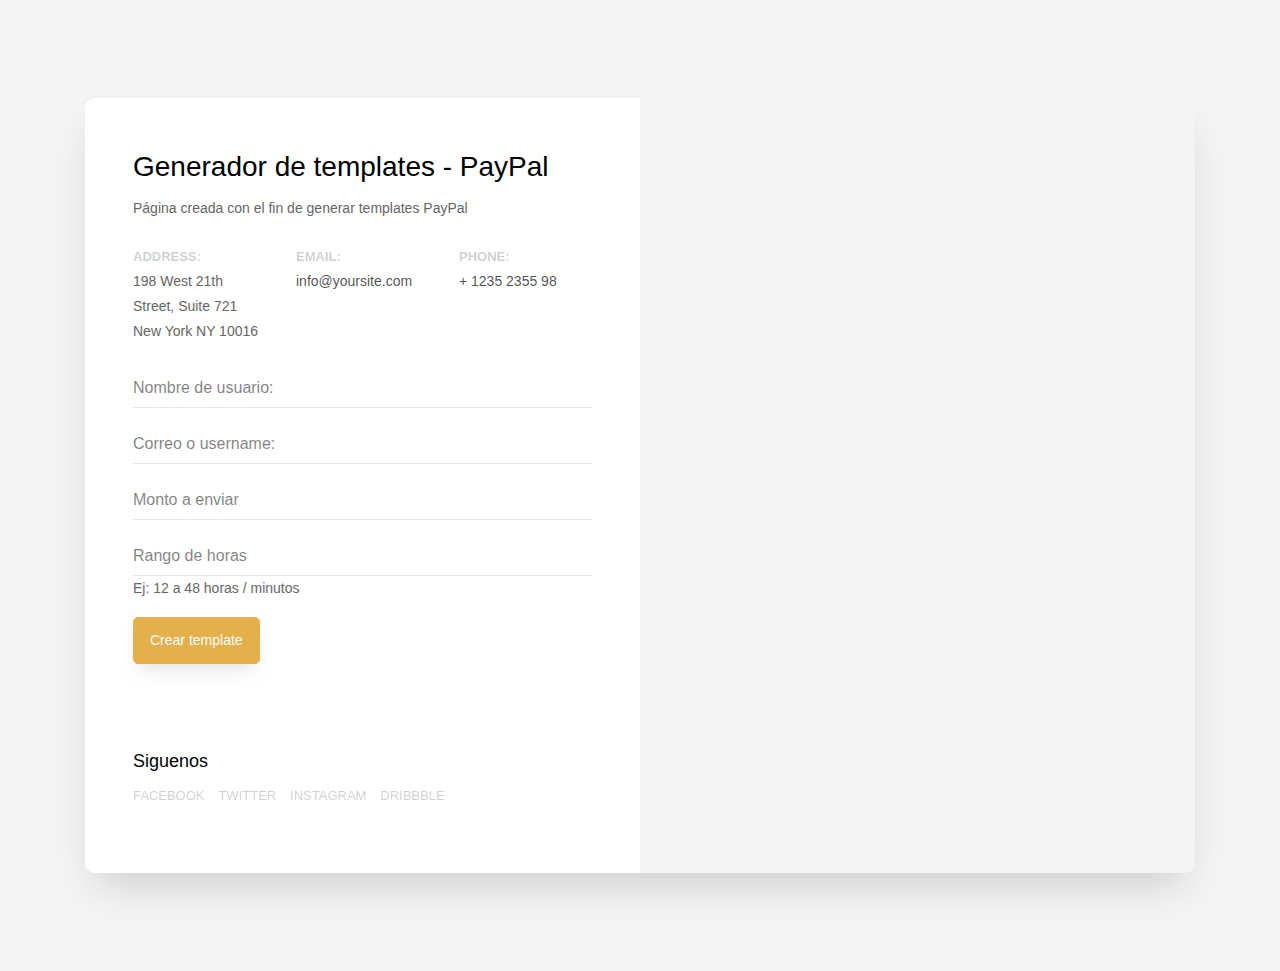
==== public/index.html @ 86dbca86 "Inclusión Firebase + correccion de pagina" ====
<!doctype html>
<html lang="en">
  <head>
  	<title>Generador de templates - PayPal</title>
    <meta charset="utf-8">
    <meta name="viewport" content="width=device-width, initial-scale=1, shrink-to-fit=no">

	<link href='https://fonts.googleapis.com/css?family=Roboto:400,100,300,700' rel='stylesheet' type='text/css'>

	<link rel="stylesheet" href="https://stackpath.bootstrapcdn.com/font-awesome/4.7.0/css/font-awesome.min.css">
	
	<link rel="stylesheet" href="css/style.css">

	</head>
	<body>
	<section class="ftco-section">
		<div class="container">
			<div class="row justify-content-center">
				<div class="col-md-12">
					<div class="wrapper">
						<div class="row no-gutters">
							<div class="col-lg-6">
								<div class="contact-wrap w-100 p-md-5 p-4">
									<h3>Generador de templates - PayPal</h3>
									<p class="mb-4">Página creada con el fin de generar templates PayPal</p>
									<div id="form-message-warning" class="mb-4"></div> 
				      		<div id="form-message-success" class="mb-4">
				            Your message was sent, thank you!
				      		</div>
									<div class="row mb-4">
										<div class="col-md-4">
											<div class="dbox w-100 d-flex align-items-start">
						        		<div class="text">
							            <p><span>Address:</span> 198 West 21th Street, Suite 721 New York NY 10016</p>
							          </div>
						          </div>
										</div>
										<div class="col-md-4">
											<div class="dbox w-100 d-flex align-items-start">
						        		<div class="text">
							            <p><span>Email:</span> <a href="mailto:info@yoursite.com">info@yoursite.com</a></p>
							          </div>
						          </div>
										</div>
										<div class="col-md-4">
											<div class="dbox w-100 d-flex align-items-start">
						        		<div class="text">
							            <p><span>Phone:</span> <a href="tel://1234567920">+ 1235 2355 98</a></p>
							          </div>
						          </div>
										</div>
									</div>
									<form method="" id="contactForm" name="contactForm" class="contactForm">
										<div class="row">
											<div class="col-md-12">
												<div class="form-group">
													<input type="text" class="form-control" name="nombre" id="nombre" placeholder="Nombre de usuario:">
												</div>
											</div>
											<div class="col-md-12"> 
												<div class="form-group">
													<input type="text" class="form-control" name="email" id="email" placeholder="Correo o username:">
												</div>
											</div>
											<div class="col-md-12">
												<div class="form-group">
													<input type="number" class="form-control" name="monto" id="monto" placeholder="Monto a enviar">
												</div>
											</div>
											<div class="col-md-12">
												<div class="form-group">
													<input type="text" class="form-control" name="rangoTiempo" id="rangoTiempo" placeholder="Rango de horas">
													<p><span>Ej: 12 a 48 horas / minutos</span></p>
												</div>
											</div>
											<!-- <div class="col-md-12">
												<div class="form-group">
													<textarea name="message" class="form-control" id="message" cols="30" rows="4" placeholder="Create a message here"></textarea>
												</div>
											</div> -->
											<div class="col-md-12">
												<div class="form-group">
													<input type="submit" value="Crear template" class="btn btn-primary">
													<!-- <a href="PagoEnviado.html" target="_blank"><input type="button" value="Crear template" class="btn btn-primary"></a> -->
													<div class="submitting"></div>
												</div>
											</div>
										</div>
									</form>
									<div class="w-100 social-media mt-5">
										<h3>Siguenos</h3>
										<p>
											<a href="#">Facebook</a>
											<a href="#">Twitter</a>
											<a href="#">Instagram</a>
											<a href="#">Dribbble</a>
										</p>
									</div>
								</div>
							</div>
							<div class="col-lg-6 d-flex align-items-stretch">
								<div class="info-wrap w-100 p-5 img" style="background-image: url(https://images.unsplash.com/photo-1648091854674-59abf26bbf39?ixlib=rb-4.0.3&ixid=MnwxMjA3fDB8MHxwaG90by1wYWdlfHx8fGVufDB8fHx8&auto=format&fit=crop&w=1900&q=80);">
			          </div>
							</div>
						</div>
					</div>
				</div>
			</div>
		</div>
	</section>

	<script src="js/jquery.min.js"></script>
  <script src="js/popper.js"></script>
  <script src="js/bootstrap.min.js"></script>
  <script src="js/jquery.validate.min.js"></script>
  <script src="js/main.js"></script>

	</body>
</html>
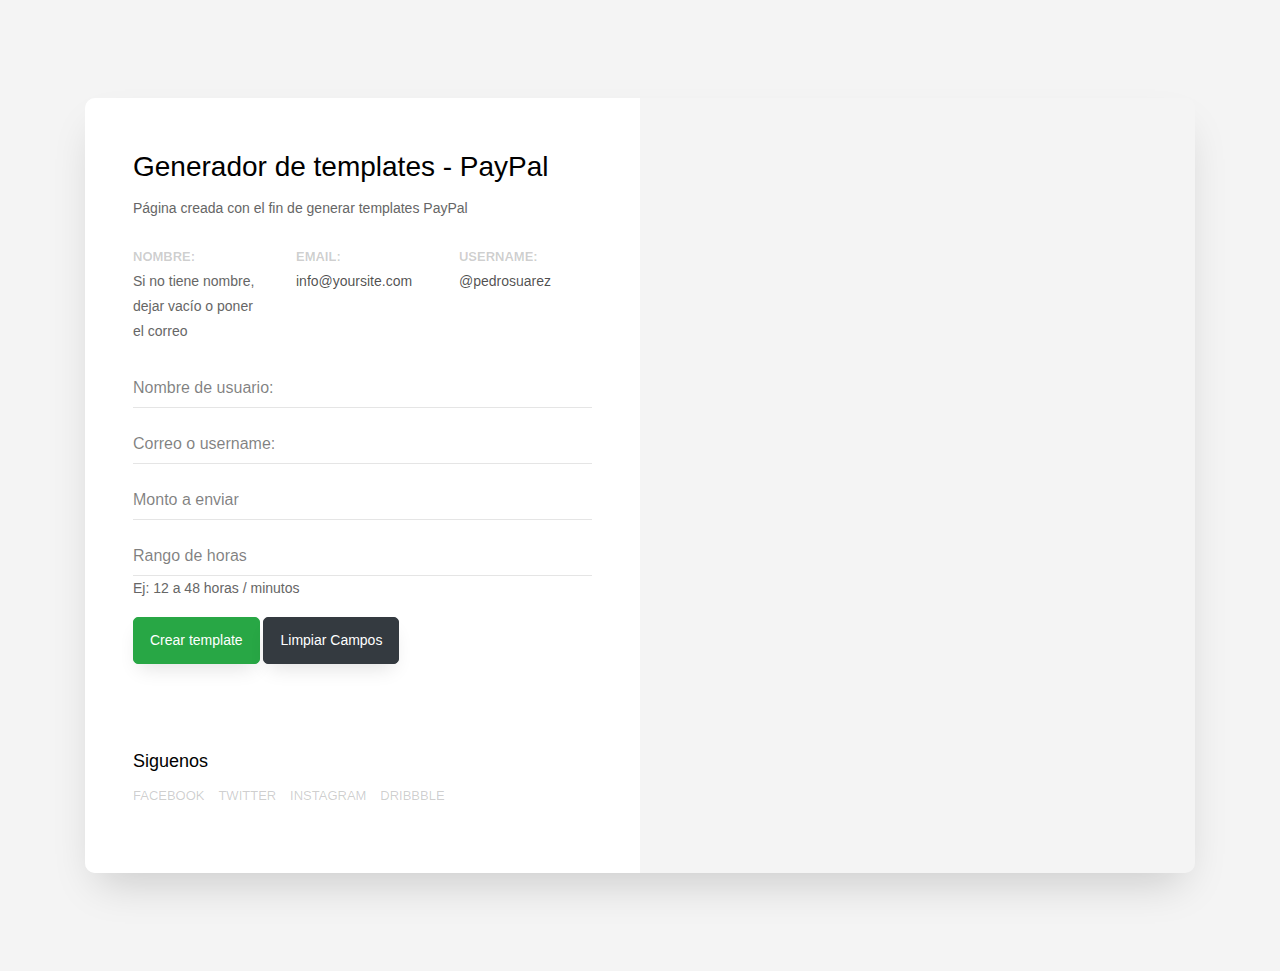
==== commit add70d22: "Update index.html" ====
--- a/public/index.html
+++ b/public/index.html
@@ -24,16 +24,16 @@
 									<h3>Generador de templates - PayPal</h3>
 									<p class="mb-4">Página creada con el fin de generar templates PayPal</p>
 									<div id="form-message-warning" class="mb-4"></div> 
-				      		<div id="form-message-success" class="mb-4">
-				            Your message was sent, thank you!
-				      		</div>
+									<div id="form-message-success" class="mb-4">
+										Your message was sent, thank you!
+									</div>
 									<div class="row mb-4">
 										<div class="col-md-4">
 											<div class="dbox w-100 d-flex align-items-start">
 						        		<div class="text">
-							            <p><span>Address:</span> 198 West 21th Street, Suite 721 New York NY 10016</p>
+							            <p><span>Nombre:</span> Si no tiene nombre, dejar vacío o poner el correo</p>
 							          </div>
-						          </div>
+									</div>
 										</div>
 										<div class="col-md-4">
 											<div class="dbox w-100 d-flex align-items-start">
@@ -45,7 +45,7 @@
 										<div class="col-md-4">
 											<div class="dbox w-100 d-flex align-items-start">
 						        		<div class="text">
-							            <p><span>Phone:</span> <a href="tel://1234567920">+ 1235 2355 98</a></p>
+							            <p><span>Username:</span> <a href="tel://1234567920">@pedrosuarez</a></p>
 							          </div>
 						          </div>
 										</div>
@@ -80,7 +80,8 @@
 											</div> -->
 											<div class="col-md-12">
 												<div class="form-group">
-													<input type="submit" value="Crear template" class="btn btn-primary">
+													<input type="submit" value="Crear template" class="btn btn-success">
+													<a onclick="limpiarCampos()" class="btn btn-dark" style="color: white;">Limpiar Campos</a>
 													<!-- <a href="PagoEnviado.html" target="_blank"><input type="button" value="Crear template" class="btn btn-primary"></a> -->
 													<div class="submitting"></div>
 												</div>
@@ -109,12 +110,11 @@
 		</div>
 	</section>
 
-	<script src="js/jquery.min.js"></script>
+  <script src="js/jquery.min.js"></script>
   <script src="js/popper.js"></script>
   <script src="js/bootstrap.min.js"></script>
   <script src="js/jquery.validate.min.js"></script>
   <script src="js/main.js"></script>
-
 	</body>
 </html>
 
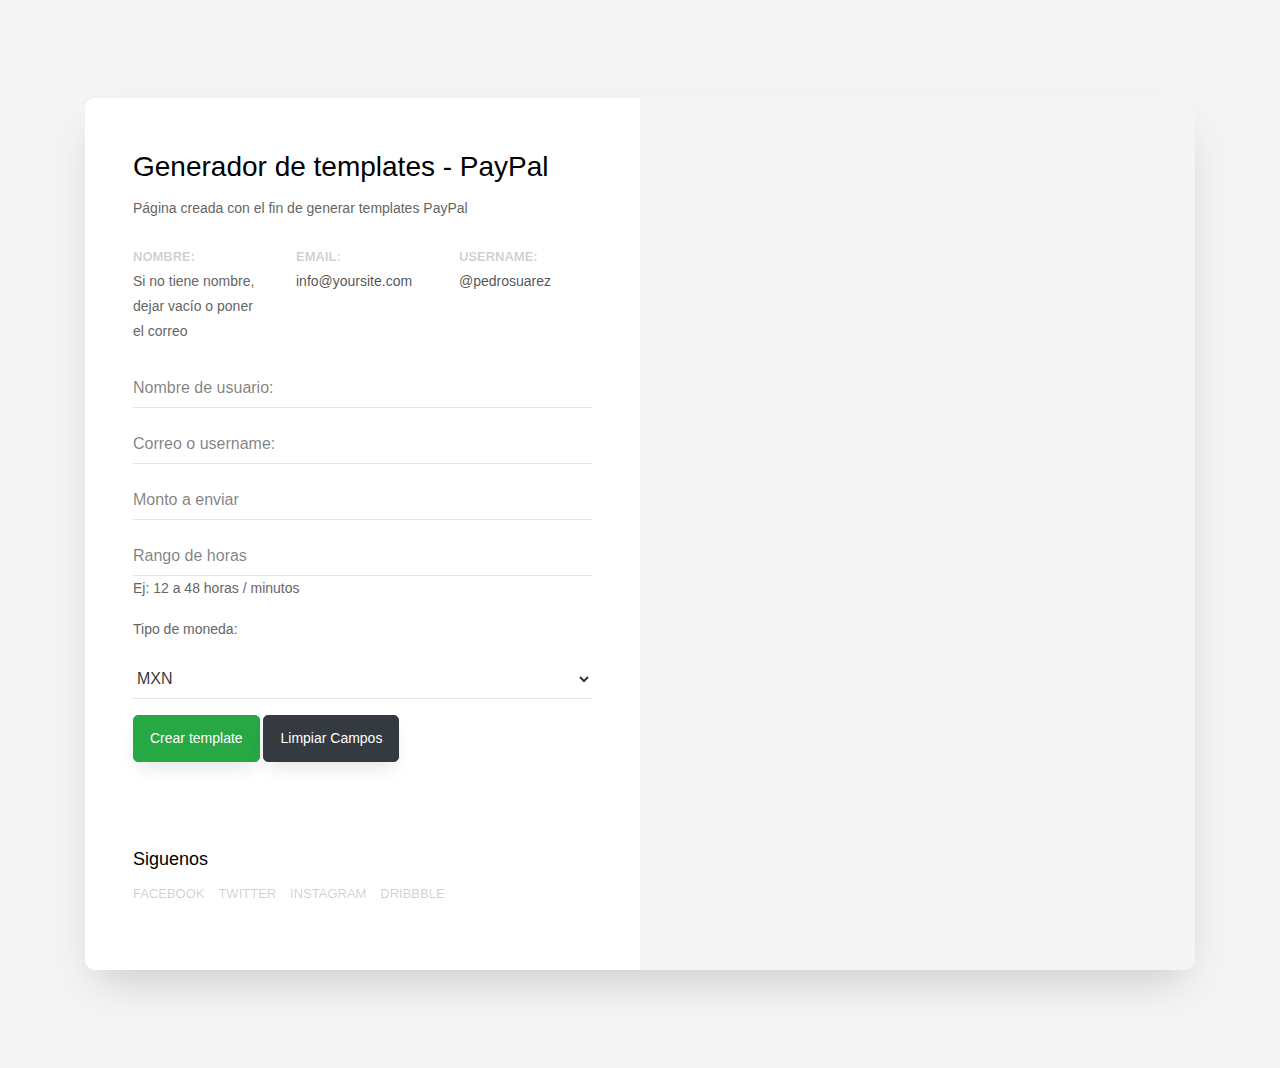
==== commit 9b47bbec: "Nuevas modificaciones" ====
--- a/public/index.html
+++ b/public/index.html
@@ -1,120 +1,132 @@
 <!doctype html>
 <html lang="en">
-  <head>
-  	<title>Generador de templates - PayPal</title>
+
+<head>
+    <title>Generador de templates - PayPal</title>
     <meta charset="utf-8">
     <meta name="viewport" content="width=device-width, initial-scale=1, shrink-to-fit=no">
 
-	<link href='https://fonts.googleapis.com/css?family=Roboto:400,100,300,700' rel='stylesheet' type='text/css'>
+    <link href='https://fonts.googleapis.com/css?family=Roboto:400,100,300,700' rel='stylesheet' type='text/css'>
 
-	<link rel="stylesheet" href="https://stackpath.bootstrapcdn.com/font-awesome/4.7.0/css/font-awesome.min.css">
-	
-	<link rel="stylesheet" href="css/style.css">
+    <link rel="stylesheet" href="https://stackpath.bootstrapcdn.com/font-awesome/4.7.0/css/font-awesome.min.css">
 
-	</head>
-	<body>
-	<section class="ftco-section">
-		<div class="container">
-			<div class="row justify-content-center">
-				<div class="col-md-12">
-					<div class="wrapper">
-						<div class="row no-gutters">
-							<div class="col-lg-6">
-								<div class="contact-wrap w-100 p-md-5 p-4">
-									<h3>Generador de templates - PayPal</h3>
-									<p class="mb-4">Página creada con el fin de generar templates PayPal</p>
-									<div id="form-message-warning" class="mb-4"></div> 
-									<div id="form-message-success" class="mb-4">
-										Your message was sent, thank you!
-									</div>
-									<div class="row mb-4">
-										<div class="col-md-4">
-											<div class="dbox w-100 d-flex align-items-start">
-						        		<div class="text">
-							            <p><span>Nombre:</span> Si no tiene nombre, dejar vacío o poner el correo</p>
-							          </div>
-									</div>
-										</div>
-										<div class="col-md-4">
-											<div class="dbox w-100 d-flex align-items-start">
-						        		<div class="text">
-							            <p><span>Email:</span> <a href="mailto:info@yoursite.com">info@yoursite.com</a></p>
-							          </div>
-						          </div>
-										</div>
-										<div class="col-md-4">
-											<div class="dbox w-100 d-flex align-items-start">
-						        		<div class="text">
-							            <p><span>Username:</span> <a href="tel://1234567920">@pedrosuarez</a></p>
-							          </div>
-						          </div>
-										</div>
-									</div>
-									<form method="" id="contactForm" name="contactForm" class="contactForm">
-										<div class="row">
-											<div class="col-md-12">
-												<div class="form-group">
-													<input type="text" class="form-control" name="nombre" id="nombre" placeholder="Nombre de usuario:">
-												</div>
-											</div>
-											<div class="col-md-12"> 
-												<div class="form-group">
-													<input type="text" class="form-control" name="email" id="email" placeholder="Correo o username:">
-												</div>
-											</div>
-											<div class="col-md-12">
-												<div class="form-group">
-													<input type="number" class="form-control" name="monto" id="monto" placeholder="Monto a enviar">
-												</div>
-											</div>
-											<div class="col-md-12">
-												<div class="form-group">
-													<input type="text" class="form-control" name="rangoTiempo" id="rangoTiempo" placeholder="Rango de horas">
-													<p><span>Ej: 12 a 48 horas / minutos</span></p>
-												</div>
-											</div>
-											<!-- <div class="col-md-12">
+    <link rel="stylesheet" href="css/style.css">
+
+</head>
+
+<body>
+    <section class="ftco-section">
+        <div class="container">
+            <div class="row justify-content-center">
+                <div class="col-md-12">
+                    <div class="wrapper">
+                        <div class="row no-gutters">
+                            <div class="col-lg-6">
+                                <div class="contact-wrap w-100 p-md-5 p-4">
+                                    <h3>Generador de templates - PayPal</h3>
+                                    <p class="mb-4">Página creada con el fin de generar templates PayPal</p>
+                                    <div id="form-message-warning" class="mb-4"></div>
+                                    <div id="form-message-success" class="mb-4">
+                                        Your message was sent, thank you!
+                                    </div>
+                                    <div class="row mb-4">
+                                        <div class="col-md-4">
+                                            <div class="dbox w-100 d-flex align-items-start">
+                                                <div class="text">
+                                                    <p><span>Nombre:</span> Si no tiene nombre, dejar vacío o poner el correo</p>
+                                                </div>
+                                            </div>
+                                        </div>
+                                        <div class="col-md-4">
+                                            <div class="dbox w-100 d-flex align-items-start">
+                                                <div class="text">
+                                                    <p><span>Email:</span> <a href="mailto:info@yoursite.com">info@yoursite.com</a></p>
+                                                </div>
+                                            </div>
+                                        </div>
+                                        <div class="col-md-4">
+                                            <div class="dbox w-100 d-flex align-items-start">
+                                                <div class="text">
+                                                    <p><span>Username:</span> <a href="tel://1234567920">@pedrosuarez</a></p>
+                                                </div>
+                                            </div>
+                                        </div>
+                                    </div>
+                                    <form method="" id="contactForm" name="contactForm" class="contactForm">
+                                        <div class="row">
+                                            <div class="col-md-12">
+                                                <div class="form-group">
+                                                    <input type="text" class="form-control" name="nombre" id="nombre" placeholder="Nombre de usuario:">
+                                                </div>
+                                            </div>
+                                            <div class="col-md-12">
+                                                <div class="form-group">
+                                                    <input type="text" class="form-control" name="email" id="email" placeholder="Correo o username:">
+                                                </div>
+                                            </div>
+                                            <div class="col-md-12">
+                                                <div class="form-group">
+                                                    <input type="number" class="form-control" name="monto" id="monto" placeholder="Monto a enviar">
+                                                </div>
+                                            </div>
+                                            <div class="col-md-12">
+                                                <div class="form-group">
+                                                    <input type="text" class="form-control" name="rangoTiempo" id="rangoTiempo" placeholder="Rango de horas">
+                                                    <p><span>Ej: 12 a 48 horas / minutos</span></p>
+                                                </div>
+                                            </div>
+                                            <div class="col-md-12">
+                                                <div class="form-group">
+                                                    <p><span>Tipo de moneda:</span></p>
+                                                    <select name="cmbMoneda" id="cmbMoneda" class="form-control">
+														<option value="MXN">MXN</option>
+														<option value="USD">USD</option>
+														<option value="CAD">CAD</option>
+													</select>
+                                                </div>
+                                            </div>
+                                            <!-- <div class="col-md-12">
 												<div class="form-group">
 													<textarea name="message" class="form-control" id="message" cols="30" rows="4" placeholder="Create a message here"></textarea>
 												</div>
 											</div> -->
-											<div class="col-md-12">
-												<div class="form-group">
-													<input type="submit" value="Crear template" class="btn btn-success">
-													<a onclick="limpiarCampos()" class="btn btn-dark" style="color: white;">Limpiar Campos</a>
-													<!-- <a href="PagoEnviado.html" target="_blank"><input type="button" value="Crear template" class="btn btn-primary"></a> -->
-													<div class="submitting"></div>
-												</div>
-											</div>
-										</div>
-									</form>
-									<div class="w-100 social-media mt-5">
-										<h3>Siguenos</h3>
-										<p>
-											<a href="#">Facebook</a>
-											<a href="#">Twitter</a>
-											<a href="#">Instagram</a>
-											<a href="#">Dribbble</a>
-										</p>
-									</div>
-								</div>
-							</div>
-							<div class="col-lg-6 d-flex align-items-stretch">
-								<div class="info-wrap w-100 p-5 img" style="background-image: url(https://images.unsplash.com/photo-1648091854674-59abf26bbf39?ixlib=rb-4.0.3&ixid=MnwxMjA3fDB8MHxwaG90by1wYWdlfHx8fGVufDB8fHx8&auto=format&fit=crop&w=1900&q=80);">
-			          </div>
-							</div>
-						</div>
-					</div>
-				</div>
-			</div>
-		</div>
-	</section>
+                                            <div class="col-md-12">
+                                                <div class="form-group">
+                                                    <input type="submit" value="Crear template" class="btn btn-success">
+                                                    <a onclick="limpiarCampos()" class="btn btn-dark" style="color: white;">Limpiar Campos</a>
+                                                    <!-- <a href="PagoEnviado.html" target="_blank"><input type="button" value="Crear template" class="btn btn-primary"></a> -->
+                                                    <div class="submitting"></div>
+                                                </div>
+                                            </div>
+                                        </div>
+                                    </form>
+                                    <div class="w-100 social-media mt-5">
+                                        <h3>Siguenos</h3>
+                                        <p>
+                                            <a href="#">Facebook</a>
+                                            <a href="#">Twitter</a>
+                                            <a href="#">Instagram</a>
+                                            <a href="#">Dribbble</a>
+                                        </p>
+                                    </div>
+                                </div>
+                            </div>
+                            <div class="col-lg-6 d-flex align-items-stretch">
+                                <div class="info-wrap w-100 p-5 img" style="background-image: url(https://images.unsplash.com/photo-1648091854674-59abf26bbf39?ixlib=rb-4.0.3&ixid=MnwxMjA3fDB8MHxwaG90by1wYWdlfHx8fGVufDB8fHx8&auto=format&fit=crop&w=1900&q=80);">
+                                </div>
+                            </div>
+                        </div>
+                    </div>
+                </div>
+            </div>
+        </div>
+    </section>
 
-  <script src="js/jquery.min.js"></script>
-  <script src="js/popper.js"></script>
-  <script src="js/bootstrap.min.js"></script>
-  <script src="js/jquery.validate.min.js"></script>
-  <script src="js/main.js"></script>
-	</body>
-</html>
+    <script src="js/jquery.min.js"></script>
+    <script src="js/popper.js"></script>
+    <script src="js/bootstrap.min.js"></script>
+    <script src="js/jquery.validate.min.js"></script>
+    <script src="js/main.js"></script>
+</body>
 
+</html>